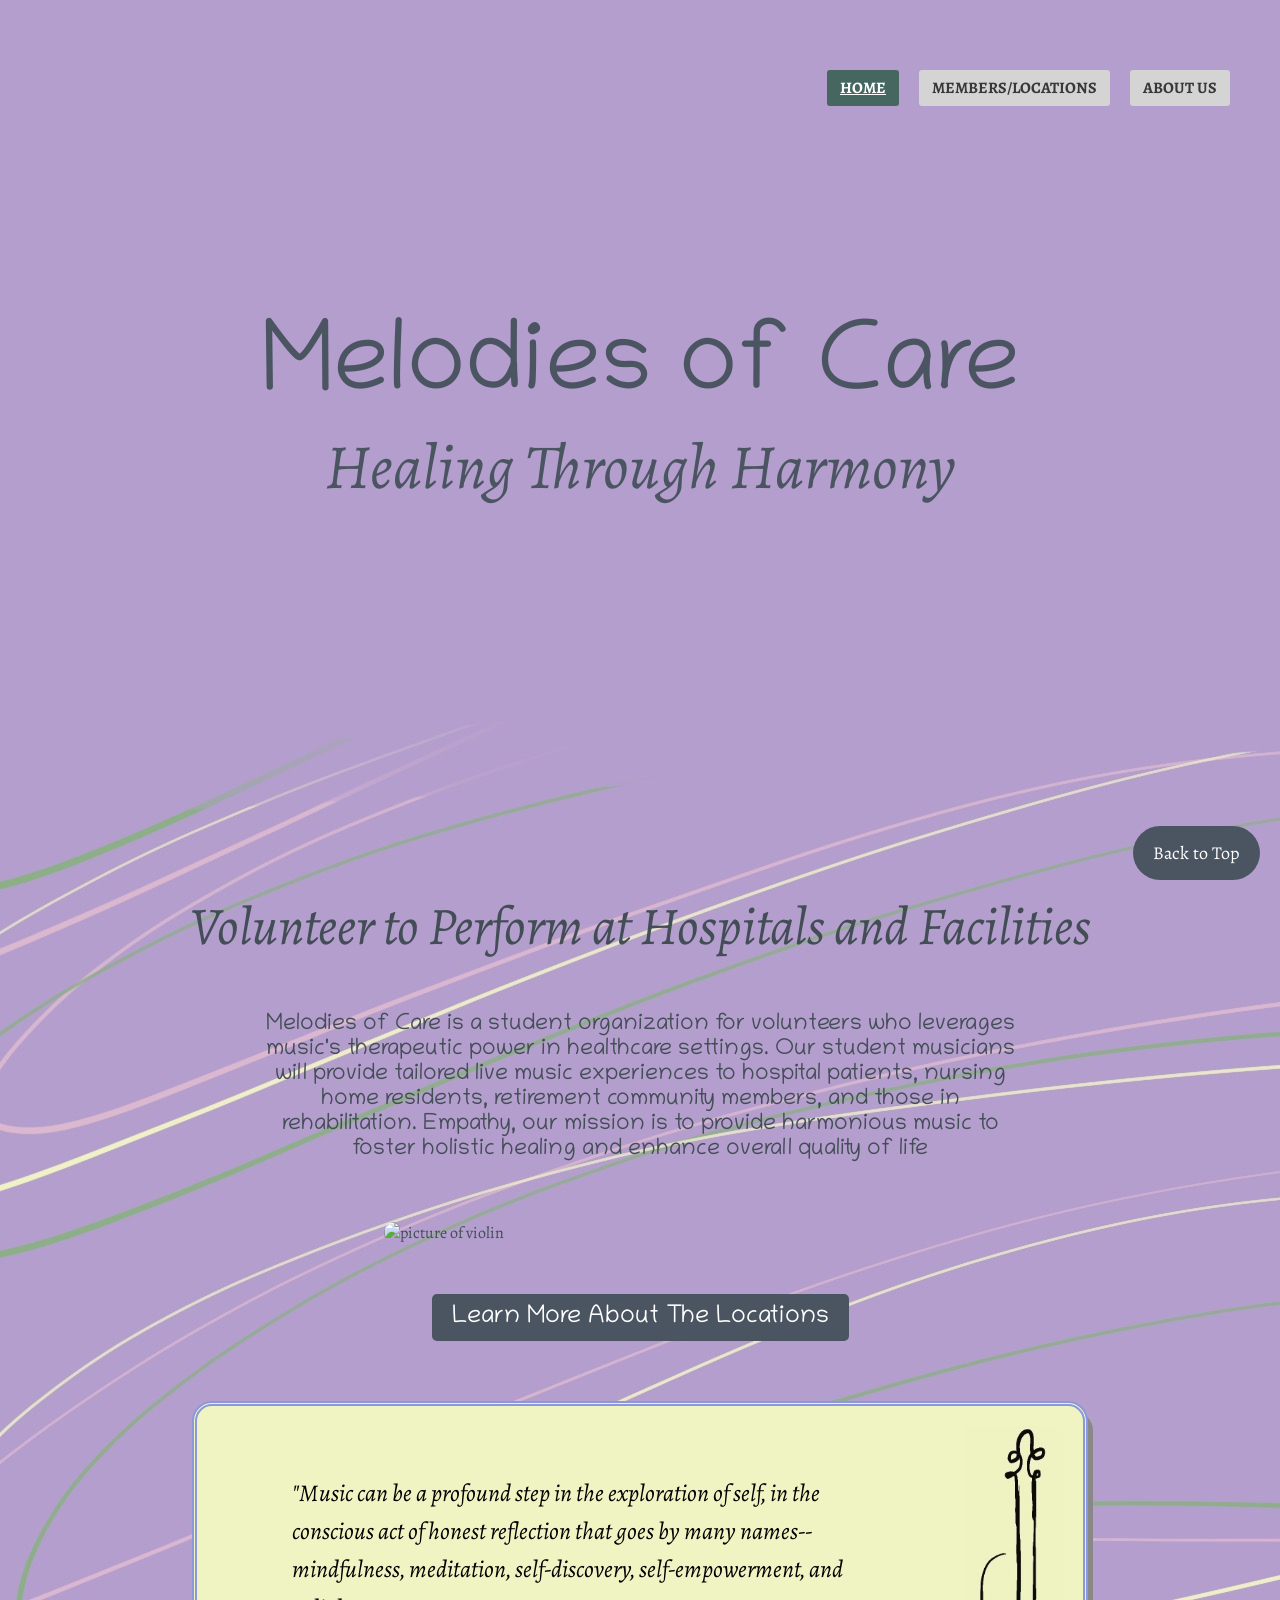
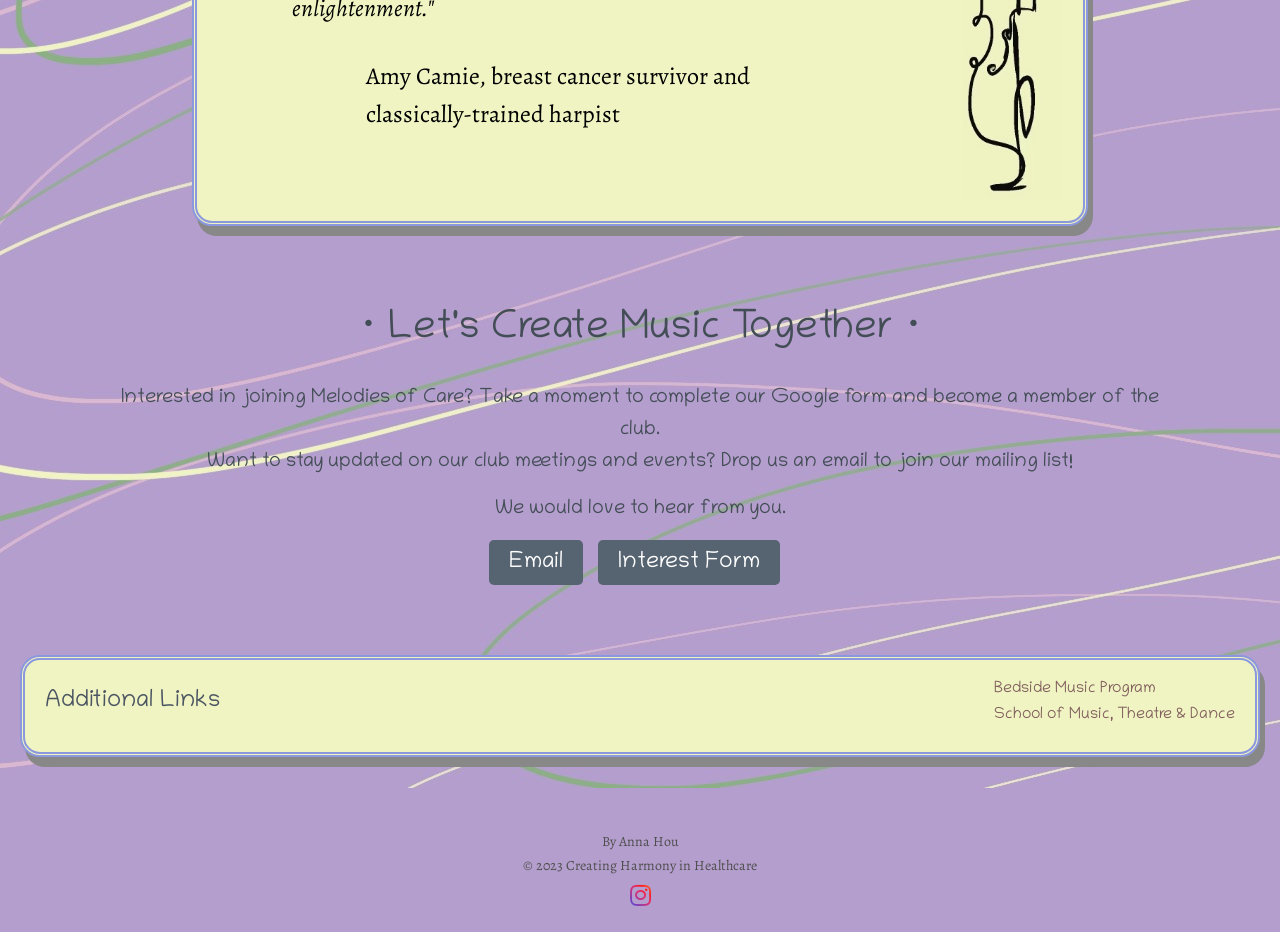
==== index.html @ f283cafb "Add files via upload" ====
<!DOCTYPE html>
<html lang="en">
<head>
    <meta charset="UTF-8">
    <meta name="viewport" content="width=device-width, initial-scale=1.0">
    <link rel="icon" type="image/x-icon" href="images/favicon-32x32.png">

    <link rel="stylesheet" href="css/reset.css">
    <link rel="stylesheet" href="css/style.css">
    <link href="https://fonts.googleapis.com/css?family=Kanit" rel="stylesheet">
    <link href="https://fonts.googleapis.com/css?family=Alegreya" rel="stylesheet">
    <link rel="stylesheet" href="https://cdnjs.cloudflare.com/ajax/libs/font-awesome/5.15.4/css/all.min.css">

    <title>Melodies of Care</title>

</head>

<body>
    <button onclick="topFunction()" id="backToTopBtn" title="Back to Top" tabindex="0">Back to Top</button>

    <a href="#main" id = "skip">Skip to Main Content</a>
    <nav class="navbar">
        <ul class="nav-links">
            <li><a href="index.html" class = "active-page">Home</a></li>
            <li><a href="locations.html" class = "">Members/Locations</a></li>
            <li><a href="about.html" class = "">About Us</a></li>

        </ul>
    </nav>

    <header>
        <div class = "header-content">
            <h1>Melodies of Care</h1>
            <h2>Healing Through Harmony</h2> 
        </div>
    </header>

<main id = "main">
    <section class= "about"> 
        <div class= "about-title">
            <h2>Volunteer to Perform at Hospitals and Facilities </h2>
        </div>

        <p>Melodies of Care is a student organization for volunteers who leverages 
            music's therapeutic power in healthcare settings. Our student musicians 
            will provide tailored live music experiences to hospital patients, nursing 
            home residents, retirement community members, and those in rehabilitation. 
            Empathy, our mission is to provide harmonious music to foster holistic healing 
            and enhance overall quality of life</p>

        <div class="violin-container">
            <img src="./images/violin.jpg" alt="picture of violin" width="250" class="violin">
            
            
            <div class="location-button"> 
                <a href="locations.html" class="location-button-class">Learn More About The Locations</a>
            </div>
        </div>
    </section>


    
    <section class="quotes">
        <div class= "quote-title">
            <h2>Quote</h2>
        </div>
        <div class="quote-p">
            <p>"Music can be a profound step in the exploration of self, in the conscious act of honest reflection that goes by many names--mindfulness, meditation, self-discovery, self-empowerment, and enlightenment."</p>
            <p>Amy Camie, breast cancer survivor and classically-trained harpist</p>
        </div>
        <img src="./images/hand-drawn-violin.jpg" alt="picture of hand-drawn violin" width="100">
    </section>


    <section class="contact">
        <div class="contact-content">
            <div class="contact-title">
                <h3>・Let's Create Music Together・</h3>
            </div>
            <p class="contact-description">Interested in joining Melodies of Care? Take a moment to complete our Google form and become a member of the club. <br> Want to stay updated on our club meetings and events? Drop us an email to join our mailing list!</p>
            <p class="contact-description">We would love to hear from you.</p>
    
            <div class="links">
                <div class="dropdown">
                    <button class="dropbtn">Email</button>
                    <div class="dropdown-content">
                        <a href="mailto:melodiesofcare@gmail.com">melodiesofcare@gmail.com</a>
                    </div>
                </div>
                <a href="https://docs.google.com/forms/d/e/1FAIpQLSdLUZx9wwG6Sg-GW2THia27xxnzx7fnNra2L3-8D3aUWtCh3w/viewform " target="_blank">Interest Form</a>
            </div>
        </div>
    </section>
    

    <section class= "footer">
        <div class= "contact-title2">
            <h3>Additional Links</h3>
        </div>
        <div class="footer-links">
            <a href="https://www.michiganmedicine.org/community/arts-health/programs-services/patient-services/bedside-music-program" target="_blank">Bedside Music Program</a>
            <a href="https://smtd.umich.edu/" target="_blank">School of Music, Theatre & Dance</a>
        </div>
    </section>

    <footer>
    <div class="footer-content">
        <p>By Anna Hou</p>
        <p>© 2023 Creating Harmony in Healthcare</p>
    </div>
    <div class="social-media">
        <a href="https://www.instagram.com/melodies_of_care/" target="_blank" class="instagram-link" aria-label="Melodies of Care Instagram">
            <i class="fab fa-instagram"></i>
        </a>
    </div>    
    
    
    </footer>


</main>
<script>
    // Function to scroll to the top of the page
    function topFunction() {
        document.body.scrollTop = 0; // For Safari
        document.documentElement.scrollTop = 0; // For Chrome, Firefox, IE, and Opera
    }
</script>
</body>
</html>
---- css/style.css ----
#skip {
    position: absolute;
    left: -10000px;
    top: auto;
    width: 1px;
    height: 1px;
    overflow: hidden;
}
#skip:focus {
    position: static;
    top: 0px;
    box-shadow:0 0 3px 3px rgba(0, 213, 255, 0.7);
}
* {
    font-family: 'Alegreya';
}
body {
    background-image: url(../images/Untitled_Artwork.jpeg);
}
@font-face {
    font-family: 'chi';
    src: url('/Chilanka/Chilanka-Regular.ttf') format("truetype");
}


#backToTopBtn {
    position: fixed;
    bottom: 20px;
    right: 20px;
    font-size: 18px;
    border: none;
    background-color: #4B5562;
    color: white;
    cursor: pointer;
    padding: 15px 20px;
    border-radius: 50px;
    z-index: 9999;
}

#backToTopBtn:hover {
    background-color: #708090;
}

#backToTopBtn:focus {
    box-shadow: 0 0 3px 3px  #1C5673;; 
}
.navbar {
    padding: 0;
    background-color: #ddd;
}
.nav-links {
    display: flex;
    width: 100%;
    position: absolute;
    color: #383838;
}
.nav-links li {
    margin: 30px auto;
    background-color: #aea2a200;
    text-transform: uppercase;
    font-weight: bold;
    border-radius: 5px; 
    padding-top: 20px;
}

a.active-page {
    background: #466660;
    color: white;
    font-weight: bold;
    text-decoration: underline;
    padding: 7px 13px;
    border-radius: 3px;
}
.nav-links a:not(.active-page) {
    background-color: #d4d4d4; 
    color: #383838;
    padding: 7px 13px;
    border-radius: 3px;
    text-decoration: none;
}
.nav-links a:not(.active-page):hover,
.nav-links a:not(.active-page):focus {
    background-color: #b0b0b0; 
    color: white;
    text-decoration: underline;
}

/* header section */
header {
    width: 100vw;
    height: 90vh;
    display: flex;
    align-items: flex-end;
    justify-content: center;
}
.header-content {
    margin-bottom: 300px;
    color: #4B5562;
    text-align: center;
}
.header-content h1 {
    font-size: 11vmin;
    margin-top: 50px;
    font-family: 'chi';
}
.header-content h2 {
    font-size: 7vmin;
    font-style: italic;
}

/* about section */
.about-title {
    font-size: 40px;
    margin-left: 20px;
    margin-right: 11%;
    font-style: italic; 
    padding-bottom: 10px;
    text-align: center;
}
.about {
    padding-top: 40px;
    color: #434D56;
    position: relative;
}
.about p {
    font-size: 19px;
    margin-left: 40px;
    margin-right: 15%;
    padding-bottom: 40px;
    font-family: 'chi';
}
.violin {
    border-top-right-radius: 50px;
    width: 40vh;
    display: block; 
    
}
.violin-container {
    position: relative;
    display: inline-block;
}
.location-button {
    position: absolute;
    top: -30px;
    left: 13px; 
    color: white;
    padding: 10px 10px;
    border: none;
    border-radius: 60px;
    cursor: pointer;

}
.location-button-class {
    display: inline-block;
    padding: 10px 20px;
    background-color: #4B5562;
    color: white;
    text-decoration: none;
    border-radius: 5px;
    transition: background-color 0.3s;
    font-family: 'chi';
}
.location-button-class:hover {
    background-color: #708090;
    text-decoration: underline;
}

/* exec section */
.exec-title {
    display: none;
}
.exec-board {
    padding-top: 20px;
    padding-left: 15px;
    text-align: center;
    display: flex;
    flex-wrap: wrap;
    justify-content: center;
    align-items: flex-start;
}
.individual {
    text-align: center;
    margin: 10px;
}

.individual img {
    width: 250px; 
    height: 250px; 
    object-fit: cover;
    border-radius: 50%;
}
.name {
    font-size: 27px;
    line-height: 35px;
    font-weight: 700;
    color: #566370;
    margin-top: 10px;
}
.position {
    color: rgb(148, 118, 116);
    font-size: 22px;
    line-height: 35px;
    font-weight: 700;
}
.fact {
    font-style: italic;
    color: #666;
    font-size: 15px;
    padding-bottom: 30px;
}
.circle {
    border-radius: 40px;
    transition: box-shadow 0.3s ease-in-out; 
}
.circle:hover {
    box-shadow: 0 0 10px rgba(0, 0, 0, 0.3); /* Applying a subtle shadow on hover */
}

/* quotes section*/
.quote-title {
    display: none;
}
.quotes {
    border: 5px double #8c98de;   
    border-radius: 20px;          
    box-shadow: 5px 10px #888888;   
    padding: 20px;                 
    margin: 20px;                  
    display: flex;
    flex-direction: row;
    justify-content: space-between;
    align-items: center;
    background-color: #f0f4c3; 
    position: relative;
    transition: transform 0.3s ease-in-out;
    
}
.quotes:hover {
    transform: translateY(-5px); /* Move up 5px on hover */
}
.quotes p {
    font-size: 17px;
    line-height: 1.6;
    margin-bottom: 20px;
    margin-left: 20%;
    margin-right: 20%;
}
.quotes p:first-child {
    font-style: italic;
    margin-bottom: 30px;
    margin-left: 10%;
    margin-right: 10%;
}

/* contact section */
.contact {
    position: relative;
    padding: 50px 20px;
    text-align: center;
    
}
.contact-title h3{
    white-space: nowrap; 
    position: relative;
    animation: marquee 9s linear infinite; 
    font-size: 40px;
    color: #434D56;
    margin-bottom: 30px;
    font-family: 'chi';
}
.contact-description {
    font-size: 18px;
    line-height: 1.6;
    color: #434D56;
    margin-bottom: 15px;
    margin-right: 8%;
    margin-left: 8%;
    font-family: 'chi';
}
.links a,
.dropbtn {
    padding: 10px 20px;
    font-size: 16px;
    text-decoration: none;
    color: #fff;
    border-radius: 5px;
    cursor: pointer;
    margin-right: 12px;
}
.links a:hover {
    text-decoration: underline;
    background-color: #8a97a3;
}
.links a {
    background-color: #566370;
    font-family: 'chi';
}
.dropbtn {
    background-color: #566370;
    border: none;
    font-family: 'chi';
}
.dropdown {
    position: relative;
    display: inline-block;
}
.dropdown-content {
    display: none;
    position: absolute;
    background-color: #f9f9f9;
    box-shadow: 0px 8px 16px 0px rgba(0,0,0,0.2);
    border-radius: 5px;
    font-family: 'chi';
}
.dropdown-content a {
    display: block;
    padding: 9px 13px;
    text-decoration: none;
    color: white;
    margin-right: 0px;
}
.dropdown-content a:hover {
    background-color: #708090;
    text-decoration: underline;
}
.dropdown:hover .dropdown-content {
    display: block;
}
.dropdown:hover .dropbtn {
    background-color: #708090;
}

@keyframes marquee {
    0% {
        transform: translateX(100%);
    }
    100% {
        transform: translateX(-100%);
    }
}

/* footer section */
.footer {
    padding: 20px;
    border: 5px double #8c98de;   
    border-radius: 20px;          
    box-shadow: 5px 10px #888888;   
    padding: 20px;                 
    margin: 20px;                  
    display: flex;
    flex-direction: row;
    justify-content: space-between;
    align-items: center;
    background-color: #f0f4c3; 
    position: relative;
    transition: transform 0.3s ease-in-out;
    
}
.footer:hover {
    transform: translateY(-5px); /* Move up 5px on hover */
}
.contact-title2 h3 {
    font-size: 24px;
    margin-bottom: 10px;
    color:#4B5562;
    font-family: 'chi';
}
.footer-links a {
    display: block;
    text-decoration: none;
    color: rgb(129, 95, 93);
    margin-bottom: 8px;
    transition: color 0.3s ease;
    font-family: 'chi';
}
.footer-links a:hover {
    color: #708090;
    text-decoration: underline;
}

/* locations page */
/* membership section */
.flip-card-section {
    position: relative;
    display: flex;
    flex-direction: column;
    align-items: center;
    justify-content: center;
    height: 50vh;
}

.flip-card-title {
    position: absolute;
    top: -60px; /* Adjust this value to position the title */
    left: 50%;
    transform: translateX(-50%);
    font-size: 40px;
    color: #434D56;
    text-align: center;
    
}
.flip-card-title h2 {
    font-family: 'chi';
}
.flip-card {
    background-color: transparent;
    width: 300px;
    height: 300px;
    perspective: 1000px;
}
.flip-card-inner {
    position: relative;
    width: 100%;
    height: 100%;
    text-align: center;
    transition: transform 0.6s;
    transform-style: preserve-3d;
    box-shadow: 0 4px 8px 0 rgba(0,0,0,0.2);
}
.flip-card:hover .flip-card-inner {
    transform: rotateY(180deg);
}
.flip-card-front, .flip-card-back {
    position: absolute;
    width: 100%;
    height: 100%;
    -webkit-backface-visibility: hidden;
    backface-visibility: hidden;
}
.flip-card-front {
    background-color: #bbb;
    color: black;
}
.flip-card-front img {
    width: 300px;
    height: 500px;
}
.flip-card-back {
    background-color: #f0f4c3;
    color: #4B5562;
    transform: rotateY(180deg);
    display: flex;
    justify-content: center;
    align-items: center;
    flex-direction: column;
    padding: 20px;
    line-height: 1.6;
    font-size: 18px; 
}
.member-button-title {
    display: none;
}
.member-button {
    text-align: center;
    margin-bottom: 90px;
}
.about-us-button {
    display: inline-block;
    padding: 10px 20px;
    background-color: #4B5562;
    color: white;
    text-decoration: none;
    border-radius: 5px;
    transition: background-color 0.3s;
    font-family: 'chi';
}

.about-us-button:hover {
    background-color: #708090;
    text-decoration: underline;
}


/* volunteer section */
.volunteer-title {
    position: relative; 
    font-size: 40px;
    color: #434D56;
    margin-bottom: 30px;
    text-align: center;
}
.volunteer-title h2{
    font-family: 'chi';
}

.volunteer-title p {
    font-size: 18px;
    line-height: 1.6;
    color: #434D56;
    margin-bottom: 15px;
    margin-right: 8%;
    margin-left: 8%;
}
.volunteer-options {
    padding: 20px;
    border: 5px double #8c98de;   
    border-radius: 20px;          
    box-shadow: 5px 10px #888888;   
    padding: 20px;                 
    margin: 20px;                  
    display: flex;
    flex-direction: row;
    justify-content: space-between;
    align-items: center;
    background-color: #f0f4c3; 
    position: relative;
    transition: transform 0.3s ease-in-out;
}
.volunteer-options:hover {
    transform: translateY(-5px); /* Move up 5px on hover */
}

.volunteer-options div {
        margin-bottom: 20px; 
        padding: 15px; 
        /* border: 1px solid #ccc;  */
}
.volunteer-options h3 {
    font-size: 19px; 
    line-height: 1.4; 
    margin-bottom: 20px; 
    color: #434D56;
}
.volunteer-options h4 {
    font-size: 16px;
    line-height: 1.3; 
    color: rgb(129, 95, 93);
}

footer {
    padding: 20px;
    text-align: center;
    margin-top: 50px;
}

footer p {
    margin: 5px 0;
    font-size: 14px;
    color: #4F4F4F;
}

.social-media {
    text-align: center;
}
.instagram-link {
    display: inline-block;
    font-size: 24px; 
    background-image: linear-gradient(45deg, #405DE6, #5851DB, #833AB4, #C13584, #E1306C, #FD1D1D, #F56040, #FFC700);
    -webkit-background-clip: text;
    background-clip: text;
    color: transparent; 
}



/* tablet view */
@media only screen and (min-width: 600px) {
    /* navigation */
    .navbar {
        display: flex;
        justify-content: center; 
    }
    .nav-links {
        display: flex;
        justify-content: center;
        list-style: none; 
        padding: 40px;
    }
    .nav-links li {
        margin: 0 20px; 
    }
    /* about section */
    .about-title {
        padding-bottom: 10px;
        text-align: center;
        font-size: 50px;
        margin-left: 12%;
    }
    .about p {
        font-size: 20px;
        padding-bottom: 20px;
        text-align: center;
        margin-left: 13%;
    }
    .violin {
        width: 50%;
        border-radius: 15px;
    }
    .violin-container {
        display: flex;
        justify-content: center;
        align-items: center;
        flex-direction: column;
    }
    .location-button {
        position: static;
        top: 0;
        left: 0;
        margin-top: 20px;
        margin-left: auto;
        margin-right: auto;
    }
    /* quotes section */
    .quotes p {
        font-size: 22px;
        line-height: 1.6;
        margin-bottom: 20px;
        margin-left: 20%;
        margin-right: 20%;
    }
    .quotes p:first-child {
        font-style: italic;
        margin-bottom: 30px;
        margin-left: 10%;
        margin-right: 10%;
    }
    .flip-card-title {
        top: -20px; 
    }
    /* member button */
    .member-button {
        font-size: 23px;
    }
    /* volunteer section */
    .volunteer-title {
        font-size: 50px;
    }
    .volunteer-title p {
        font-size: 23px;
        line-height: 1.4;
    }
    .volunteer-options h3 {
        font-size: 25px; 
    }
    .volunteer-options h4 {
        font-size: 20px;
    }
    /* exec board section */
    .exec-board {
        display: grid;
        grid-template-columns: 1fr 1fr;
    }
    .name {
        font-size: 35px;
    }
    .position {
        font-size: 20px;
        padding: 10px;
    }
    .fact {
        font-size: 16px;
    }
    



}
/* desktop view */
@media only screen and (min-width: 1100px) {
    .nav-links {
        justify-content: flex-end;
    }
    .nav-links li {
        margin: 0; 
    }
    .nav-links a {
        display: block;
        margin: 10px;
    }
    .about-title {
        font-size: 53px;
        margin-left: 12%;
        margin: 40px;
    }
    .about p {
        font-size: 23px;
        margin-left: 13%;
        text-align: center;
        max-width: 60%; 
        margin: 0 auto;
        margin-bottom: 40px;
    }
    .violin {
        width: 40%;
        border-radius: 15px;
    }
    .location-button {
        margin: 30px;
        font-size: 25px;
        margin-top: 40px;
    }
    .quotes {
        max-width: 70%; 
        margin: 20px auto; 
    }
    .quotes p {
        font-size: 24px;
    }
    .contact-title h3 {
        animation: none;
    }
    .links a {
        font-size: 23px;
    }
    .dropbtn {
        font-size: 23px;
    }
    .contact-description {
        font-size: 20px;
    }
    .exec-board {
        display: grid;
        grid-template-columns: 1fr 1fr 1fr 1fr 1fr;
        margin: 20px;

    }
    .volunteer-options {
        margin-right: 15%;
        margin-left: 15%;
        align-items: center;
    }
}

/* reduced motion */
@media screen and (prefers-reduced-motion: reduce){
    .contact-title h3{
        animation: none;
    }

}
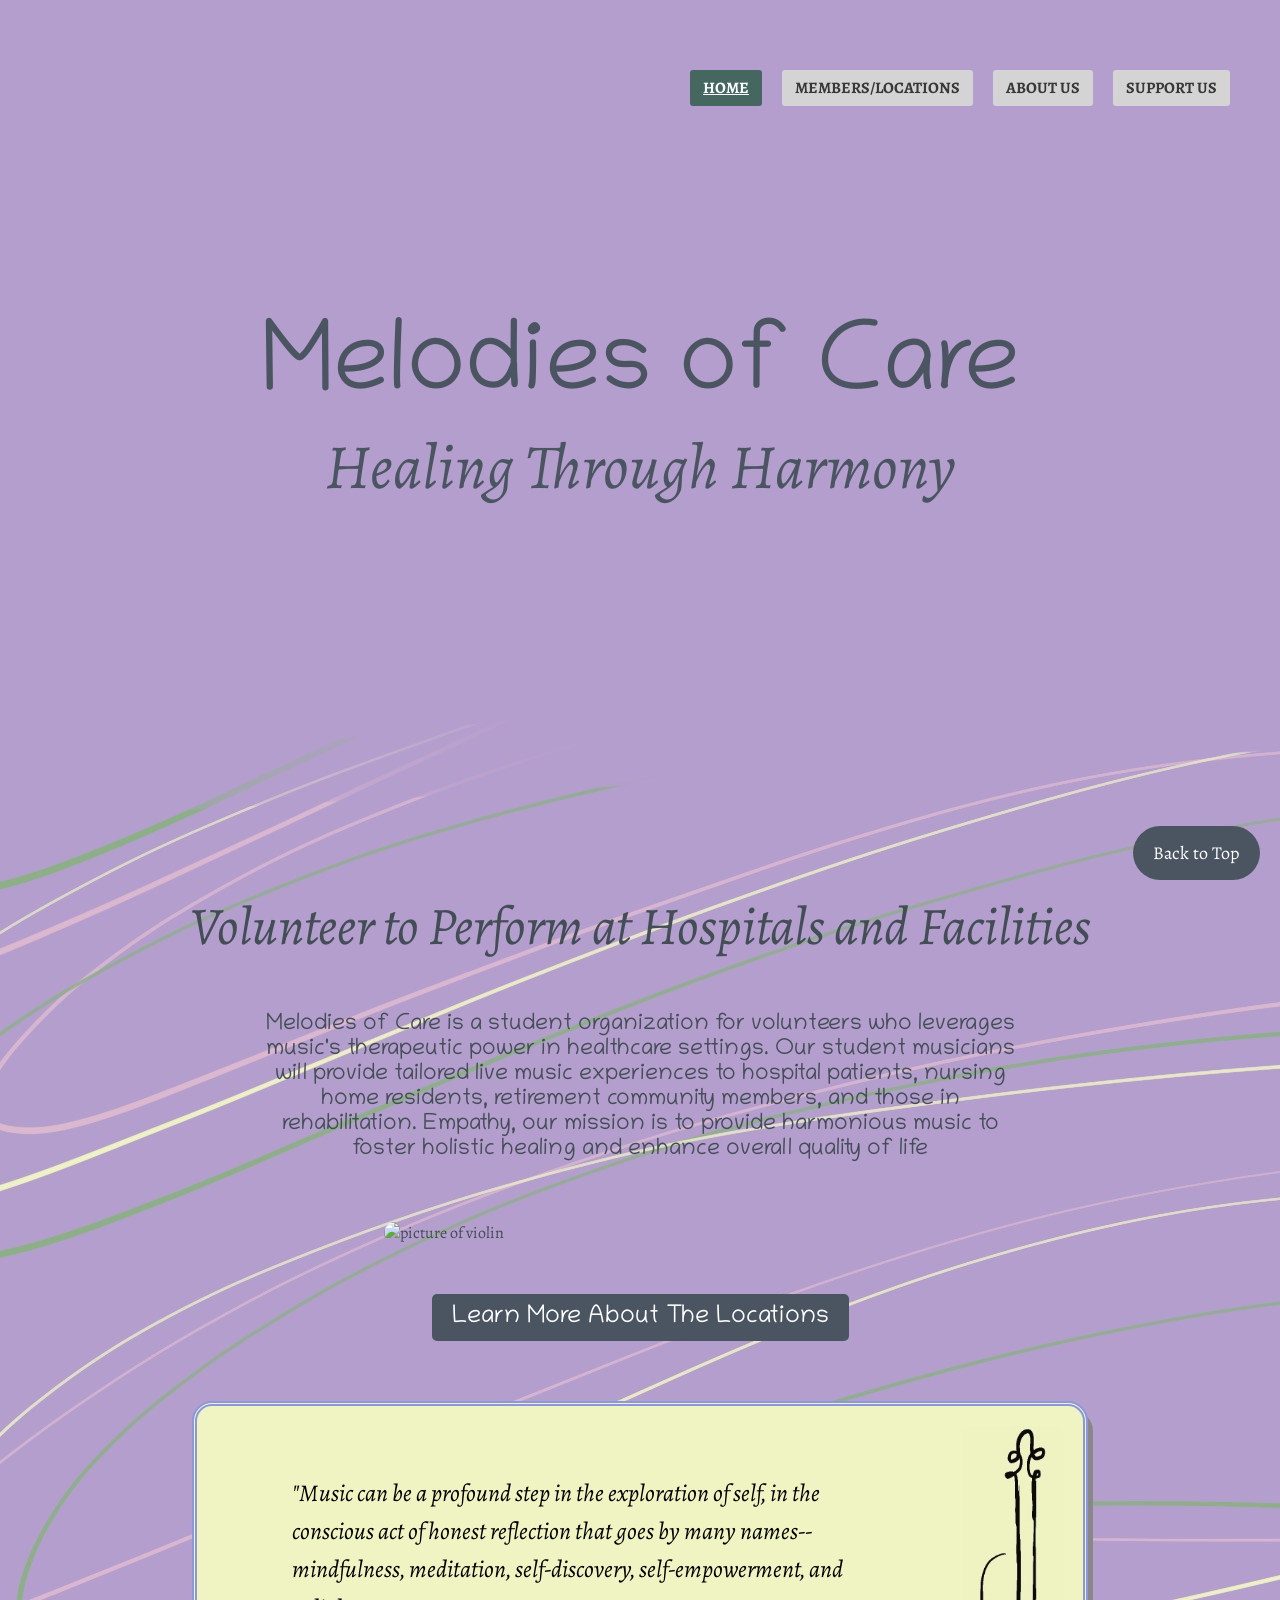
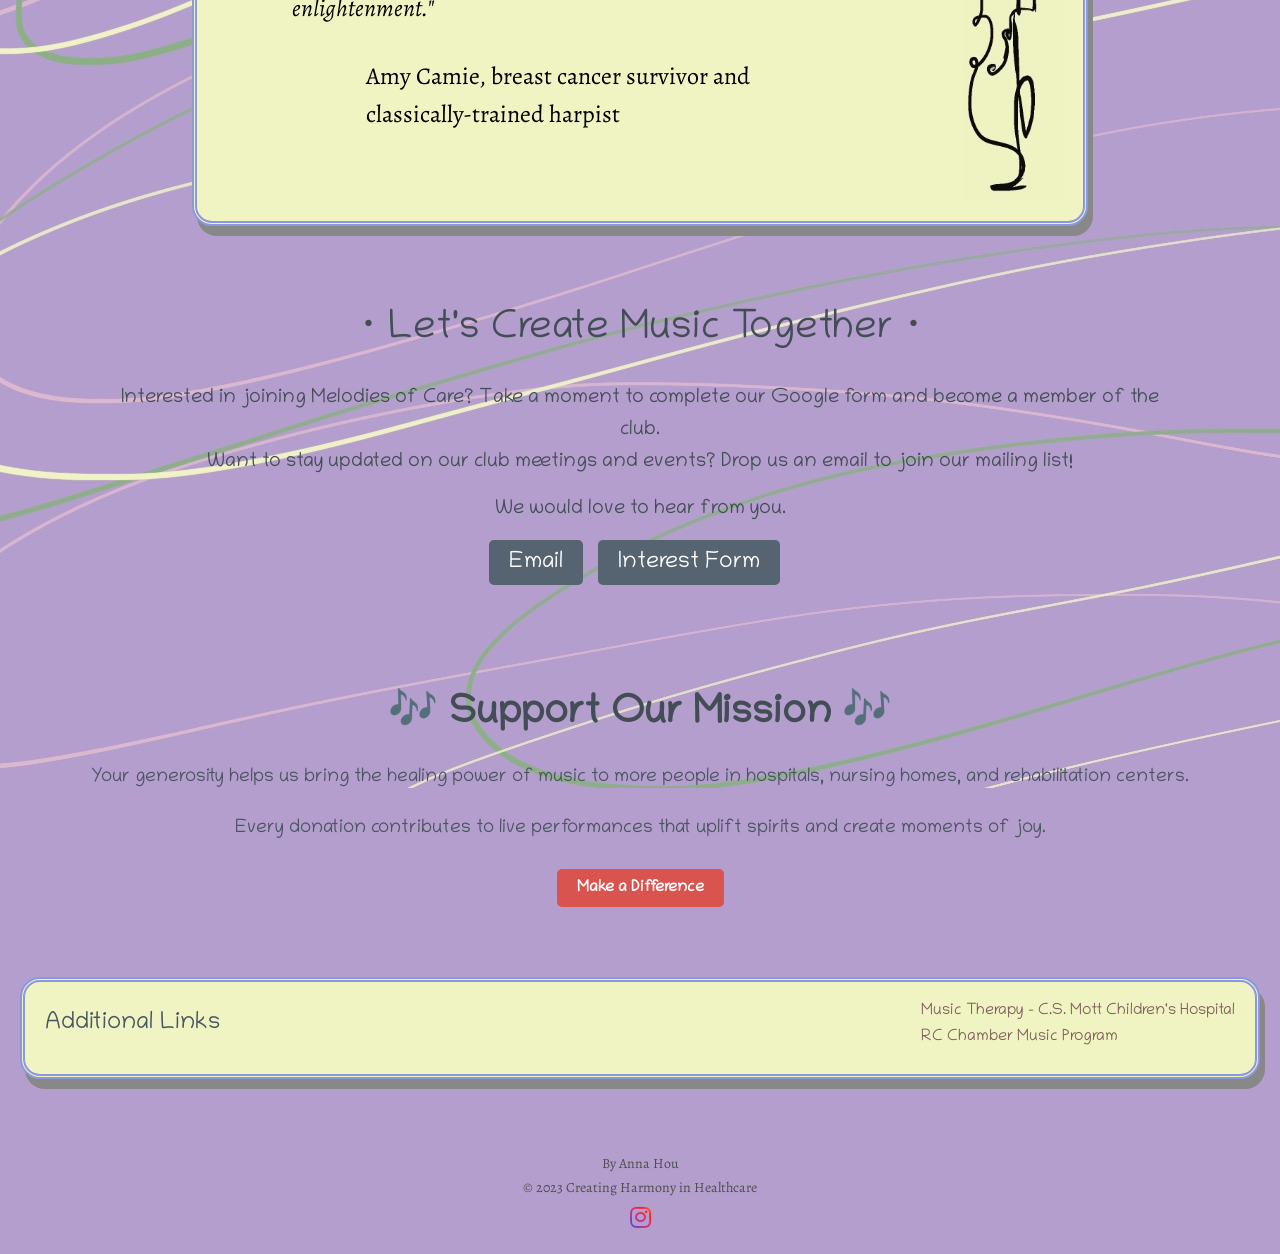
==== commit 0e7cfbf8: "Add files via upload add support us page and support us section on home page" ====
--- a/index.html
+++ b/index.html
@@ -24,7 +24,7 @@
             <li><a href="index.html" class = "active-page">Home</a></li>
             <li><a href="locations.html" class = "">Members/Locations</a></li>
             <li><a href="about.html" class = "">About Us</a></li>
-
+            <li><a href="crowdfunding.html" class="">Support Us</a></li>
         </ul>
     </nav>
 
@@ -92,14 +92,23 @@
         </div>
     </section>
     
+    <section class="support">
+        <div class="support-content">
+            <h2>🎶 Support Our Mission 🎶</h2>
+            <p>Your generosity helps us bring the healing power of music to more people in hospitals, nursing homes, and rehabilitation centers.</p>
+            <p>Every donation contributes to live performances that uplift spirits and create moments of joy.</p>
+            <a href="https://fundrazr.com/42Wih6?ref=sh_bE2KJ2_ab_3Raw1LIMUz03Raw1LIMUz0" class="donate-button" target="_blank">Make a Difference</a>
+            
+        </div>
+    </section>    
 
     <section class= "footer">
         <div class= "contact-title2">
             <h3>Additional Links</h3>
         </div>
         <div class="footer-links">
-            <a href="https://www.michiganmedicine.org/community/arts-health/programs-services/patient-services/bedside-music-program" target="_blank">Bedside Music Program</a>
-            <a href="https://smtd.umich.edu/" target="_blank">School of Music, Theatre & Dance</a>
+            <a href="https://www.mottchildren.org/mott-support-services/cfl-music-therapy" target="_blank">Music Therapy - C.S. Mott Children's Hospital</a>
+            <a href="https://lsa.umich.edu/rc/curriculum/music-program.html" target="_blank">RC Chamber Music Program</a>
         </div>
     </section>
 
--- a/css/style.css
+++ b/css/style.css
@@ -110,7 +110,7 @@
 
 /* about section */
 .about-title {
-    font-size: 40px;
+    font-size:0px;
     margin-left: 20px;
     margin-right: 11%;
     font-style: italic; 
@@ -163,6 +163,45 @@
 .location-button-class:hover {
     background-color: #708090;
     text-decoration: underline;
+}
+
+.support {
+    text-align: center;
+    padding: 50px;
+}
+
+.support-content h2 {
+    font-size: 40px;
+    color: #434D56;
+    font-weight: bold;
+    font-family: 'chi';
+}
+
+.support-content p {
+    font-size: 18px;
+    color: #4B5562;
+    margin-top: 30px;
+    margin-bottom: 30px;
+    font-size: 19px;
+    font-family: 'chi';
+
+}
+
+.donate-button {
+    display: inline-block;
+    padding: 10px 20px;
+    background-color: #d9534f;
+    color: white;
+    text-decoration: none;
+    border-radius: 5px;
+    transition: background-color 0.3s;
+    font-family: 'chi';
+    font-weight: bold;
+
+}
+
+.donate-button:hover {
+    background-color: #c9302c;
 }
 
 /* exec section */
@@ -378,6 +417,66 @@
     text-decoration: underline;
 }
 
+
+/*support us page*/
+.support-page {
+    padding-top: 40px;
+    color: #434D56;
+    text-align: center;
+    max-width: 800px;
+    margin: 0 auto;
+    font-family: 'chi';
+}
+.support-page-title {
+    font-size: 50px;
+    font-style: italic;
+    text-align: center;
+    margin: 0 auto 30px;
+    padding-bottom: 20px;
+    color: #2c3e50;
+}
+.support-page p {
+    font-family: 'chi';
+    font-size: 23px;
+    margin: 0 10%;
+    padding-bottom: 40px;
+    color: #34495e;
+}
+.support-page-donate-button {
+    margin-top: 30px;
+}
+.donate-now-btn {
+    background-color: #566370;
+    color: white;
+    font-size: 18px;
+    padding: 12px 30px;
+    text-decoration: none;
+    border-radius: 5px;
+    transition: background-color 0.3s;
+}
+.donate-now-btn:hover {
+    background-color: #8a97a3;
+}
+.impact-section {
+    margin-top: 50px;
+}
+.impact-section h3 {
+    font-size: 45px;
+    font-style: italic;
+    text-align: center;
+    margin: 0 auto 30px;
+    padding-bottom: 10px;
+    color: #2c3e50;
+}
+.impact-section p {
+    font-family: 'chi';
+    font-size: 23px;
+    margin: 0 10%;
+    padding-bottom: 40px;
+    color: #34495e;
+}
+
+
 /* locations page */
 /* membership section */
 .flip-card-section {
@@ -726,5 +825,8 @@
     .contact-title h3{
         animation: none;
     }
-
-}+}
+
+
+
+
